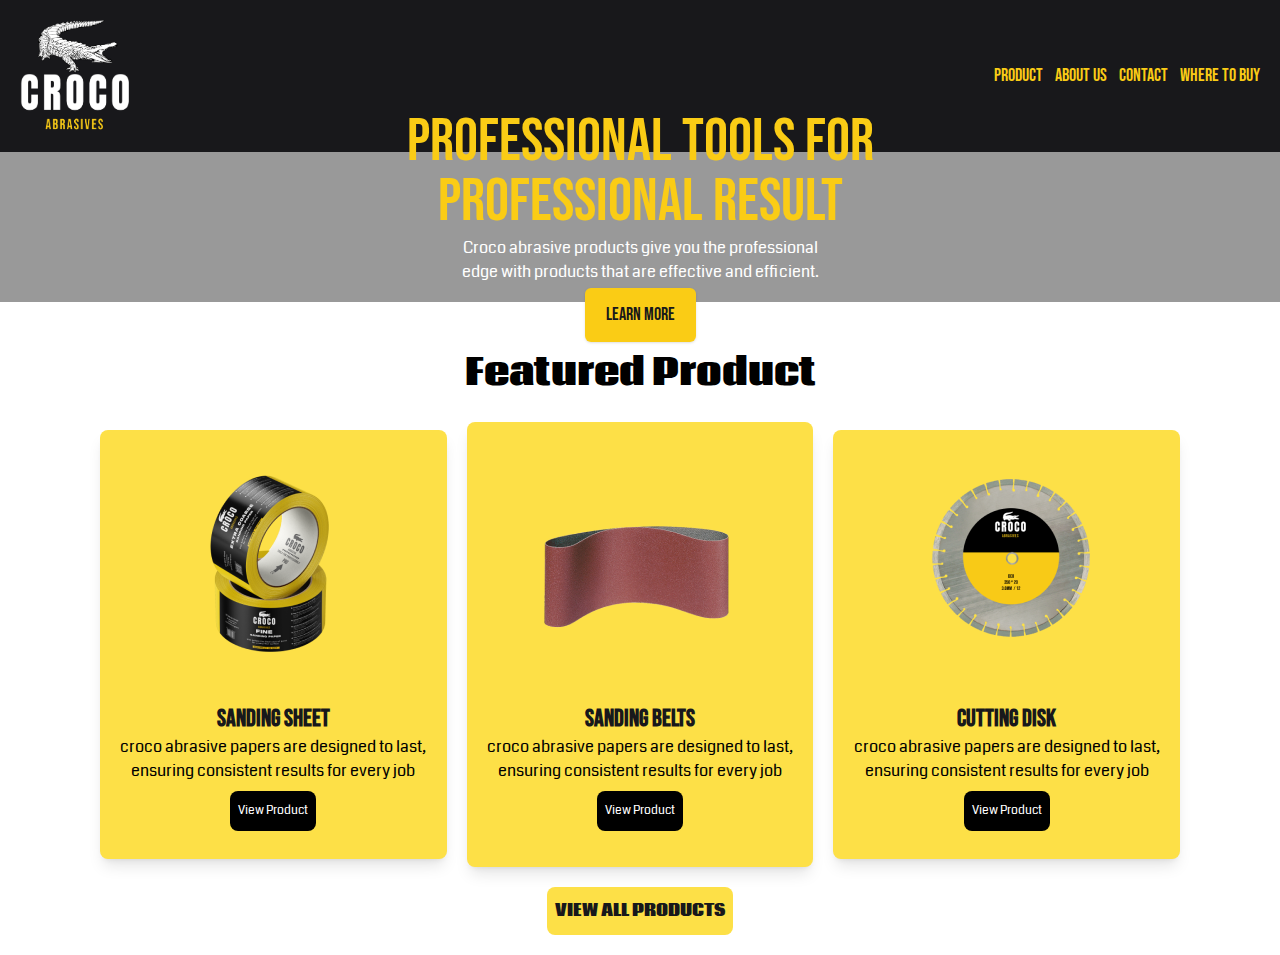
==== src/index.html @ 9a4eebf2 "new" ====
<!DOCTYPE html>
<html lang="en">

<head>
    <meta charset="UTF-8">
    <meta http-equiv="X-UA-Compatible" content="IE=edge">
    <meta name="viewport" content="width=device-width, initial-scale=1.0">
    <title>Croco Abrasive</title>
    <link rel="stylesheet" href="output.css">
    <link rel="stylesheet" href="style.css">
    <link rel="preconnect" href="https://fonts.gstatic.com" crossorigin>
    <link href="https://fonts.googleapis.com/css2?family=Bebas+Neue&family=Coda&family=JetBrains+Mono&family=Public+Sans:wght@900&display=swap" rel="stylesheet">
    <link href="https://fonts.googleapis.com/css2?family=Public+Sans:wght@900&display=swap" rel="stylesheet">
    
</head>

<body>
    <nav class="bg-zinc-900 flex justify-between items-center p-3 md:p-5">
        <div class="md:hidden">
            <a  href="#"><span class="fill-yellow-400 h-10 "><svg xmlns="http://www.w3.org/2000/svg"
                        xmlns:xlink="http://www.w3.org/1999/xlink" aria-hidden="true" role="img" width="40" height="40"
                        preserveAspectRatio="xMidYMid meet" viewBox="0 0 24 24">
                        <path fill=""
                            d="M20 20H4a2 2 0 0 1-2-2V5.913A2 2 0 0 1 4 4h16a2 2 0 0 1 2 2v12a2 2 0 0 1-2 2ZM4 7.868V18h16V7.868L12 13.2L4 7.868ZM4.8 6l7.2 4.8L19.2 6H4.8Z" />
                        </svg></span></a>
        </div>
        <div>
            <img class="h-24  md:h-28" src="images/Logo.png " alt="">
        </div>

        <ul class="list navbar md:space-x-3  md:flex z-10">
            <li><a class="text-gray-900 md:text-yellow-400 md:text-lg font-Bebas" href="#">Product</a></li>
            <li><a class="text-gray-900 md:text-yellow-400 md:text-lg font-Bebas" href="#">About Us</a></li>
            <li><a class="text-gray-900 md:text-yellow-400 md:text-lg font-Bebas" href="#">Contact</a></li>
            <li><a class="text-gray-900 md:text-yellow-400 md:text-lg font-Bebas" href="#">Where to buy</a></li>

            <a class="font-Jetbrain text-base font-semibold md:hidden " href="#">CrocoAbrasive@example.co</a>

        </ul>

        <div class=" space-y-0.5 z-10 md:hidden " id="toggle-btn">
            <div class="w-7 h-1 btn-1 transition-all duration-1000 bg-yellow-500"></div>
            <div class="w-5 h-1 bg-yellow-500 hidden"></div>
            <div class="w-7 h-1 btn-2 transition-all duration-1000 bg-yellow-500 "></div>
        </div>
    </nav>

    <header>
        <div class="fullscreen-bg relative ">

            <video autoplay loop muted playsinline class="fullscreen-bg__video  ">
                <source src="videos/banner.mp4" type="video/mp4">
            </video>
            <div class="absolute top-0 left-0 bg-black w-full h-full bg-opacity-40  "></div>
            <div class=" absolute top-0 left-0 w-full h-full flex flex-col justify-center items-center ">
                <div class=" text-center space-y-1">
                    <h1 class="text-4xl md:text-6xl text-yellow-400 font-Bebas  text-center ">Professional tools for <br> professional Result</h1>
                    <p class="text-xs max-w-xs md:text-base md:max-w-sm text-center mx-auto font-Coda text-white ">Croco abrasive products give you the professional edge with products that are effective and efficient.</p>
                    <div class="inline-flex rounded-md shadow">
                        <a href="#" class="inline-flex items-center justify-center px-2 py-1 border md:text-lg md:py-3 md:px-5  border-transparent text-xs font-medium rounded-md text-zinc-900 bg-yellow-400 hover:bg-yellow-200 font-Bebas"> Learn more </a>
                      </div>
                </div>
            </div>
        </div>
    </header>

    <div class="mt-8 p-5">
        <h1 class="text-center font-Coda font-bold text-2xl md:text-4xl ">Featured Product</h1>
        <div class="flex md:flex-row flex-col justify-center items-center mx-auto md:space-x-5 md:space-y-0 space-y-8 md:mx-20 mt-7  ">
            <div class="py-3 px-3 md:py-5 md:px-5 shadow-lg rounded-lg h-full bg-yellow-300 ">
                <a href="#">
                <img class="mx-auto " src="images/sanding sheet.png" alt="">
            </a>
            <div class="py-2 text-center ">
                <figcaption class="text-center font-Bebas text-zinc-900 font-bold text-2xl ">Sanding Sheet</figcaption>
                <p class="text-center max-w-xs font-Coda text-xs md:text-base">croco abrasive papers are designed to last, ensuring consistent results for every job</p>
                <a href="#" class="mt-2 bg-black text-center text-white inline-flex justify-center items-center py-3 px-2  text-xs font-Coda rounded-lg mx-auto  ">View Product</a>
            </div>
            </div>
            <div class="md:py-5 md:px-5 shadow-lg rounded-lg bg-yellow-300 ">
                <a href="#">
                <img class="mx-auto" src="images/sanding belts.png" alt="">
            </a>
            <div  class="py-4 text-center">            
                <figcaption class="text-center font-Bebas text-zinc-900 font-bold text-2xl   ">Sanding belts</figcaption>
                <p class="text-center max-w-xs font-Coda text-xs md:text-base">croco abrasive papers are designed to last, ensuring consistent results for every job</p>
                <a href="#" class="mt-2 bg-black text-center text-white inline-flex justify-center items-center py-3 px-2  text-xs font-Coda rounded-lg mx-auto  ">View Product</a>
            </div>
            </div>
            <div class=" md:py-5 md:px-5 shadow-lg rounded-lg h-full bg-yellow-300">
                <a href="#">
                <img class="mx-auto" src="images/disque prototype 1.png" alt="">
            </a>
            <div  class="py-2 text-center">
            <figcaption class="text-center font-Bebas text-zinc-900 font-bold text-2xl  ">Cutting disk</figcaption>
            <p class="text-center max-w-xs font-Coda text-xs md:text-base">croco abrasive papers are designed to last, ensuring consistent results for every job</p>
            <a href="#" class="mt-2 bg-black text-center text-white inline-flex justify-center items-center py-3 px-2  text-xs font-Coda rounded-lg mx-auto  ">View Product</a>
            
        </div>
            </div>
        </div>
        <div class="grid place-items-center">
            <a href="#" class="bg-yellow-300 text-center text-zinc-900 inline-flex justify-center items-center py-3 px-2  text-sm md:text-base mt-5 font-Coda rounded-lg mx-auto uppercase font-bold ">View all products</a>
        </div>
    </div>
   
<!--Script-->
<script src="index.js"></script>
</body>

</html>
---- src/output.css ----
/*
! tailwindcss v3.0.21 | MIT License | https://tailwindcss.com
*/

/*
1. Prevent padding and border from affecting element width. (https://github.com/mozdevs/cssremedy/issues/4)
2. Allow adding a border to an element by just adding a border-width. (https://github.com/tailwindcss/tailwindcss/pull/116)
*/

*,
::before,
::after {
  box-sizing: border-box;
  /* 1 */
  border-width: 0;
  /* 2 */
  border-style: solid;
  /* 2 */
  border-color: #e5e7eb;
  /* 2 */
}

::before,
::after {
  --tw-content: '';
}

/*
1. Use a consistent sensible line-height in all browsers.
2. Prevent adjustments of font size after orientation changes in iOS.
3. Use a more readable tab size.
4. Use the user's configured `sans` font-family by default.
*/

html {
  line-height: 1.5;
  /* 1 */
  -webkit-text-size-adjust: 100%;
  /* 2 */
  -moz-tab-size: 4;
  /* 3 */
  -o-tab-size: 4;
     tab-size: 4;
  /* 3 */
  font-family: ui-sans-serif, system-ui, -apple-system, BlinkMacSystemFont, "Segoe UI", Roboto, "Helvetica Neue", Arial, "Noto Sans", sans-serif, "Apple Color Emoji", "Segoe UI Emoji", "Segoe UI Symbol", "Noto Color Emoji";
  /* 4 */
}

/*
1. Remove the margin in all browsers.
2. Inherit line-height from `html` so users can set them as a class directly on the `html` element.
*/

body {
  margin: 0;
  /* 1 */
  line-height: inherit;
  /* 2 */
}

/*
1. Add the correct height in Firefox.
2. Correct the inheritance of border color in Firefox. (https://bugzilla.mozilla.org/show_bug.cgi?id=190655)
3. Ensure horizontal rules are visible by default.
*/

hr {
  height: 0;
  /* 1 */
  color: inherit;
  /* 2 */
  border-top-width: 1px;
  /* 3 */
}

/*
Add the correct text decoration in Chrome, Edge, and Safari.
*/

abbr:where([title]) {
  -webkit-text-decoration: underline dotted;
          text-decoration: underline dotted;
}

/*
Remove the default font size and weight for headings.
*/

h1,
h2,
h3,
h4,
h5,
h6 {
  font-size: inherit;
  font-weight: inherit;
}

/*
Reset links to optimize for opt-in styling instead of opt-out.
*/

a {
  color: inherit;
  text-decoration: inherit;
}

/*
Add the correct font weight in Edge and Safari.
*/

b,
strong {
  font-weight: bolder;
}

/*
1. Use the user's configured `mono` font family by default.
2. Correct the odd `em` font sizing in all browsers.
*/

code,
kbd,
samp,
pre {
  font-family: ui-monospace, SFMono-Regular, Menlo, Monaco, Consolas, "Liberation Mono", "Courier New", monospace;
  /* 1 */
  font-size: 1em;
  /* 2 */
}

/*
Add the correct font size in all browsers.
*/

small {
  font-size: 80%;
}

/*
Prevent `sub` and `sup` elements from affecting the line height in all browsers.
*/

sub,
sup {
  font-size: 75%;
  line-height: 0;
  position: relative;
  vertical-align: baseline;
}

sub {
  bottom: -0.25em;
}

sup {
  top: -0.5em;
}

/*
1. Remove text indentation from table contents in Chrome and Safari. (https://bugs.chromium.org/p/chromium/issues/detail?id=999088, https://bugs.webkit.org/show_bug.cgi?id=201297)
2. Correct table border color inheritance in all Chrome and Safari. (https://bugs.chromium.org/p/chromium/issues/detail?id=935729, https://bugs.webkit.org/show_bug.cgi?id=195016)
3. Remove gaps between table borders by default.
*/

table {
  text-indent: 0;
  /* 1 */
  border-color: inherit;
  /* 2 */
  border-collapse: collapse;
  /* 3 */
}

/*
1. Change the font styles in all browsers.
2. Remove the margin in Firefox and Safari.
3. Remove default padding in all browsers.
*/

button,
input,
optgroup,
select,
textarea {
  font-family: inherit;
  /* 1 */
  font-size: 100%;
  /* 1 */
  line-height: inherit;
  /* 1 */
  color: inherit;
  /* 1 */
  margin: 0;
  /* 2 */
  padding: 0;
  /* 3 */
}

/*
Remove the inheritance of text transform in Edge and Firefox.
*/

button,
select {
  text-transform: none;
}

/*
1. Correct the inability to style clickable types in iOS and Safari.
2. Remove default button styles.
*/

button,
[type='button'],
[type='reset'],
[type='submit'] {
  -webkit-appearance: button;
  /* 1 */
  background-color: transparent;
  /* 2 */
  background-image: none;
  /* 2 */
}

/*
Use the modern Firefox focus style for all focusable elements.
*/

:-moz-focusring {
  outline: auto;
}

/*
Remove the additional `:invalid` styles in Firefox. (https://github.com/mozilla/gecko-dev/blob/2f9eacd9d3d995c937b4251a5557d95d494c9be1/layout/style/res/forms.css#L728-L737)
*/

:-moz-ui-invalid {
  box-shadow: none;
}

/*
Add the correct vertical alignment in Chrome and Firefox.
*/

progress {
  vertical-align: baseline;
}

/*
Correct the cursor style of increment and decrement buttons in Safari.
*/

::-webkit-inner-spin-button,
::-webkit-outer-spin-button {
  height: auto;
}

/*
1. Correct the odd appearance in Chrome and Safari.
2. Correct the outline style in Safari.
*/

[type='search'] {
  -webkit-appearance: textfield;
  /* 1 */
  outline-offset: -2px;
  /* 2 */
}

/*
Remove the inner padding in Chrome and Safari on macOS.
*/

::-webkit-search-decoration {
  -webkit-appearance: none;
}

/*
1. Correct the inability to style clickable types in iOS and Safari.
2. Change font properties to `inherit` in Safari.
*/

::-webkit-file-upload-button {
  -webkit-appearance: button;
  /* 1 */
  font: inherit;
  /* 2 */
}

/*
Add the correct display in Chrome and Safari.
*/

summary {
  display: list-item;
}

/*
Removes the default spacing and border for appropriate elements.
*/

blockquote,
dl,
dd,
h1,
h2,
h3,
h4,
h5,
h6,
hr,
figure,
p,
pre {
  margin: 0;
}

fieldset {
  margin: 0;
  padding: 0;
}

legend {
  padding: 0;
}

ol,
ul,
menu {
  list-style: none;
  margin: 0;
  padding: 0;
}

/*
Prevent resizing textareas horizontally by default.
*/

textarea {
  resize: vertical;
}

/*
1. Reset the default placeholder opacity in Firefox. (https://github.com/tailwindlabs/tailwindcss/issues/3300)
2. Set the default placeholder color to the user's configured gray 400 color.
*/

input::-moz-placeholder, textarea::-moz-placeholder {
  opacity: 1;
  /* 1 */
  color: #9ca3af;
  /* 2 */
}

input:-ms-input-placeholder, textarea:-ms-input-placeholder {
  opacity: 1;
  /* 1 */
  color: #9ca3af;
  /* 2 */
}

input::placeholder,
textarea::placeholder {
  opacity: 1;
  /* 1 */
  color: #9ca3af;
  /* 2 */
}

/*
Set the default cursor for buttons.
*/

button,
[role="button"] {
  cursor: pointer;
}

/*
Make sure disabled buttons don't get the pointer cursor.
*/

:disabled {
  cursor: default;
}

/*
1. Make replaced elements `display: block` by default. (https://github.com/mozdevs/cssremedy/issues/14)
2. Add `vertical-align: middle` to align replaced elements more sensibly by default. (https://github.com/jensimmons/cssremedy/issues/14#issuecomment-634934210)
   This can trigger a poorly considered lint error in some tools but is included by design.
*/

img,
svg,
video,
canvas,
audio,
iframe,
embed,
object {
  display: block;
  /* 1 */
  vertical-align: middle;
  /* 2 */
}

/*
Constrain images and videos to the parent width and preserve their intrinsic aspect ratio. (https://github.com/mozdevs/cssremedy/issues/14)
*/

img,
video {
  max-width: 100%;
  height: auto;
}

/*
Ensure the default browser behavior of the `hidden` attribute.
*/

[hidden] {
  display: none;
}

*, ::before, ::after {
  --tw-translate-x: 0;
  --tw-translate-y: 0;
  --tw-rotate: 0;
  --tw-skew-x: 0;
  --tw-skew-y: 0;
  --tw-scale-x: 1;
  --tw-scale-y: 1;
  --tw-pan-x:  ;
  --tw-pan-y:  ;
  --tw-pinch-zoom:  ;
  --tw-scroll-snap-strictness: proximity;
  --tw-ordinal:  ;
  --tw-slashed-zero:  ;
  --tw-numeric-figure:  ;
  --tw-numeric-spacing:  ;
  --tw-numeric-fraction:  ;
  --tw-ring-inset:  ;
  --tw-ring-offset-width: 0px;
  --tw-ring-offset-color: #fff;
  --tw-ring-color: rgb(59 130 246 / 0.5);
  --tw-ring-offset-shadow: 0 0 #0000;
  --tw-ring-shadow: 0 0 #0000;
  --tw-shadow: 0 0 #0000;
  --tw-shadow-colored: 0 0 #0000;
  --tw-blur:  ;
  --tw-brightness:  ;
  --tw-contrast:  ;
  --tw-grayscale:  ;
  --tw-hue-rotate:  ;
  --tw-invert:  ;
  --tw-saturate:  ;
  --tw-sepia:  ;
  --tw-drop-shadow:  ;
  --tw-backdrop-blur:  ;
  --tw-backdrop-brightness:  ;
  --tw-backdrop-contrast:  ;
  --tw-backdrop-grayscale:  ;
  --tw-backdrop-hue-rotate:  ;
  --tw-backdrop-invert:  ;
  --tw-backdrop-opacity:  ;
  --tw-backdrop-saturate:  ;
  --tw-backdrop-sepia:  ;
}

.absolute {
  position: absolute;
}

.relative {
  position: relative;
}

.top-0 {
  top: 0px;
}

.left-0 {
  left: 0px;
}

.z-10 {
  z-index: 10;
}

.m-auto {
  margin: auto;
}

.mx-auto {
  margin-left: auto;
  margin-right: auto;
}

.my-auto {
  margin-top: auto;
  margin-bottom: auto;
}

.mx-20 {
  margin-left: 5rem;
  margin-right: 5rem;
}

.my-4 {
  margin-top: 1rem;
  margin-bottom: 1rem;
}

.mt-8 {
  margin-top: 2rem;
}

.mb-auto {
  margin-bottom: auto;
}

.mt-2 {
  margin-top: 0.5rem;
}

.mt-7 {
  margin-top: 1.75rem;
}

.mt-5 {
  margin-top: 1.25rem;
}

.block {
  display: block;
}

.flex {
  display: flex;
}

.inline-flex {
  display: inline-flex;
}

.grid {
  display: grid;
}

.hidden {
  display: none;
}

.h-10 {
  height: 2.5rem;
}

.h-24 {
  height: 6rem;
}

.h-1 {
  height: 0.25rem;
}

.h-full {
  height: 100%;
}

.h-fit {
  height: -webkit-fit-content;
  height: -moz-fit-content;
  height: fit-content;
}

.h-40 {
  height: 10rem;
}

.h-20 {
  height: 5rem;
}

.h-52 {
  height: 13rem;
}

.h-28 {
  height: 7rem;
}

.h-12 {
  height: 3rem;
}

.h-60 {
  height: 15rem;
}

.w-7 {
  width: 1.75rem;
}

.w-5 {
  width: 1.25rem;
}

.w-full {
  width: 100%;
}

.w-max {
  width: -webkit-max-content;
  width: -moz-max-content;
  width: max-content;
}

.w-fit {
  width: -webkit-fit-content;
  width: -moz-fit-content;
  width: fit-content;
}

.w-20 {
  width: 5rem;
}

.w-40 {
  width: 10rem;
}

.w-80 {
  width: 20rem;
}

.max-w-xs {
  max-width: 20rem;
}

.max-w-sm {
  max-width: 24rem;
}

.grid-cols-3 {
  grid-template-columns: repeat(3, minmax(0, 1fr));
}

.grid-cols-1 {
  grid-template-columns: repeat(1, minmax(0, 1fr));
}

.flex-col {
  flex-direction: column;
}

.place-content-center {
  place-content: center;
}

.place-items-center {
  place-items: center;
}

.items-center {
  align-items: center;
}

.justify-center {
  justify-content: center;
}

.justify-between {
  justify-content: space-between;
}

.space-y-0\.5 > :not([hidden]) ~ :not([hidden]) {
  --tw-space-y-reverse: 0;
  margin-top: calc(0.125rem * calc(1 - var(--tw-space-y-reverse)));
  margin-bottom: calc(0.125rem * var(--tw-space-y-reverse));
}

.space-y-0 > :not([hidden]) ~ :not([hidden]) {
  --tw-space-y-reverse: 0;
  margin-top: calc(0px * calc(1 - var(--tw-space-y-reverse)));
  margin-bottom: calc(0px * var(--tw-space-y-reverse));
}

.space-y-1 > :not([hidden]) ~ :not([hidden]) {
  --tw-space-y-reverse: 0;
  margin-top: calc(0.25rem * calc(1 - var(--tw-space-y-reverse)));
  margin-bottom: calc(0.25rem * var(--tw-space-y-reverse));
}

.space-x-2 > :not([hidden]) ~ :not([hidden]) {
  --tw-space-x-reverse: 0;
  margin-right: calc(0.5rem * var(--tw-space-x-reverse));
  margin-left: calc(0.5rem * calc(1 - var(--tw-space-x-reverse)));
}

.space-x-5 > :not([hidden]) ~ :not([hidden]) {
  --tw-space-x-reverse: 0;
  margin-right: calc(1.25rem * var(--tw-space-x-reverse));
  margin-left: calc(1.25rem * calc(1 - var(--tw-space-x-reverse)));
}

.space-y-3 > :not([hidden]) ~ :not([hidden]) {
  --tw-space-y-reverse: 0;
  margin-top: calc(0.75rem * calc(1 - var(--tw-space-y-reverse)));
  margin-bottom: calc(0.75rem * var(--tw-space-y-reverse));
}

.space-y-8 > :not([hidden]) ~ :not([hidden]) {
  --tw-space-y-reverse: 0;
  margin-top: calc(2rem * calc(1 - var(--tw-space-y-reverse)));
  margin-bottom: calc(2rem * var(--tw-space-y-reverse));
}

.place-self-center {
  place-self: center;
}

.rounded-md {
  border-radius: 0.375rem;
}

.rounded-lg {
  border-radius: 0.5rem;
}

.border {
  border-width: 1px;
}

.border-transparent {
  border-color: transparent;
}

.bg-zinc-900 {
  --tw-bg-opacity: 1;
  background-color: rgb(24 24 27 / var(--tw-bg-opacity));
}

.bg-yellow-500 {
  --tw-bg-opacity: 1;
  background-color: rgb(234 179 8 / var(--tw-bg-opacity));
}

.bg-black {
  --tw-bg-opacity: 1;
  background-color: rgb(0 0 0 / var(--tw-bg-opacity));
}

.bg-yellow-400 {
  --tw-bg-opacity: 1;
  background-color: rgb(250 204 21 / var(--tw-bg-opacity));
}

.bg-yellow-300 {
  --tw-bg-opacity: 1;
  background-color: rgb(253 224 71 / var(--tw-bg-opacity));
}

.bg-yellow-200 {
  --tw-bg-opacity: 1;
  background-color: rgb(254 240 138 / var(--tw-bg-opacity));
}

.bg-opacity-40 {
  --tw-bg-opacity: 0.4;
}

.fill-yellow-400 {
  fill: #facc15;
}

.p-3 {
  padding: 0.75rem;
}

.p-6 {
  padding: 1.5rem;
}

.p-5 {
  padding: 1.25rem;
}

.p-10 {
  padding: 2.5rem;
}

.px-2 {
  padding-left: 0.5rem;
  padding-right: 0.5rem;
}

.py-1 {
  padding-top: 0.25rem;
  padding-bottom: 0.25rem;
}

.px-6 {
  padding-left: 1.5rem;
  padding-right: 1.5rem;
}

.px-40 {
  padding-left: 10rem;
  padding-right: 10rem;
}

.px-20 {
  padding-left: 5rem;
  padding-right: 5rem;
}

.py-20 {
  padding-top: 5rem;
  padding-bottom: 5rem;
}

.px-10 {
  padding-left: 2.5rem;
  padding-right: 2.5rem;
}

.py-5 {
  padding-top: 1.25rem;
  padding-bottom: 1.25rem;
}

.px-5 {
  padding-left: 1.25rem;
  padding-right: 1.25rem;
}

.py-3 {
  padding-top: 0.75rem;
  padding-bottom: 0.75rem;
}

.px-3 {
  padding-left: 0.75rem;
  padding-right: 0.75rem;
}

.py-2 {
  padding-top: 0.5rem;
  padding-bottom: 0.5rem;
}

.py-4 {
  padding-top: 1rem;
  padding-bottom: 1rem;
}

.text-center {
  text-align: center;
}

.font-Bebas {
  font-family: bebas neue;
}

.font-Jetbrain {
  font-family: JetBrains Mono;
}

.font-Coda {
  font-family: Coda;
}

.font-Public {
  font-family: Public Sans;
}

.text-base {
  font-size: 1rem;
  line-height: 1.5rem;
}

.text-4xl {
  font-size: 2.25rem;
  line-height: 2.5rem;
}

.text-xs {
  font-size: 0.75rem;
  line-height: 1rem;
}

.text-lg {
  font-size: 1.125rem;
  line-height: 1.75rem;
}

.text-2xl {
  font-size: 1.5rem;
  line-height: 2rem;
}

.text-sm {
  font-size: 0.875rem;
  line-height: 1.25rem;
}

.font-semibold {
  font-weight: 600;
}

.font-medium {
  font-weight: 500;
}

.font-bold {
  font-weight: 700;
}

.uppercase {
  text-transform: uppercase;
}

.text-gray-900 {
  --tw-text-opacity: 1;
  color: rgb(17 24 39 / var(--tw-text-opacity));
}

.text-yellow-400 {
  --tw-text-opacity: 1;
  color: rgb(250 204 21 / var(--tw-text-opacity));
}

.text-white {
  --tw-text-opacity: 1;
  color: rgb(255 255 255 / var(--tw-text-opacity));
}

.text-zinc-900 {
  --tw-text-opacity: 1;
  color: rgb(24 24 27 / var(--tw-text-opacity));
}

.text-yellow-300 {
  --tw-text-opacity: 1;
  color: rgb(253 224 71 / var(--tw-text-opacity));
}

.shadow {
  --tw-shadow: 0 1px 3px 0 rgb(0 0 0 / 0.1), 0 1px 2px -1px rgb(0 0 0 / 0.1);
  --tw-shadow-colored: 0 1px 3px 0 var(--tw-shadow-color), 0 1px 2px -1px var(--tw-shadow-color);
  box-shadow: var(--tw-ring-offset-shadow, 0 0 #0000), var(--tw-ring-shadow, 0 0 #0000), var(--tw-shadow);
}

.shadow-lg {
  --tw-shadow: 0 10px 15px -3px rgb(0 0 0 / 0.1), 0 4px 6px -4px rgb(0 0 0 / 0.1);
  --tw-shadow-colored: 0 10px 15px -3px var(--tw-shadow-color), 0 4px 6px -4px var(--tw-shadow-color);
  box-shadow: var(--tw-ring-offset-shadow, 0 0 #0000), var(--tw-ring-shadow, 0 0 #0000), var(--tw-shadow);
}

.transition-all {
  transition-property: all;
  transition-timing-function: cubic-bezier(0.4, 0, 0.2, 1);
  transition-duration: 150ms;
}

.duration-1000 {
  transition-duration: 1000ms;
}

.hover\:bg-yellow-200:hover {
  --tw-bg-opacity: 1;
  background-color: rgb(254 240 138 / var(--tw-bg-opacity));
}

@media (min-width: 768px) {
  .md\:mx-20 {
    margin-left: 5rem;
    margin-right: 5rem;
  }

  .md\:flex {
    display: flex;
  }

  .md\:hidden {
    display: none;
  }

  .md\:h-28 {
    height: 7rem;
  }

  .md\:max-w-none {
    max-width: none;
  }

  .md\:max-w-sm {
    max-width: 24rem;
  }

  .md\:flex-row {
    flex-direction: row;
  }

  .md\:items-end {
    align-items: flex-end;
  }

  .md\:items-center {
    align-items: center;
  }

  .md\:space-x-3 > :not([hidden]) ~ :not([hidden]) {
    --tw-space-x-reverse: 0;
    margin-right: calc(0.75rem * var(--tw-space-x-reverse));
    margin-left: calc(0.75rem * calc(1 - var(--tw-space-x-reverse)));
  }

  .md\:space-x-5 > :not([hidden]) ~ :not([hidden]) {
    --tw-space-x-reverse: 0;
    margin-right: calc(1.25rem * var(--tw-space-x-reverse));
    margin-left: calc(1.25rem * calc(1 - var(--tw-space-x-reverse)));
  }

  .md\:space-y-0 > :not([hidden]) ~ :not([hidden]) {
    --tw-space-y-reverse: 0;
    margin-top: calc(0px * calc(1 - var(--tw-space-y-reverse)));
    margin-bottom: calc(0px * var(--tw-space-y-reverse));
  }

  .md\:p-5 {
    padding: 1.25rem;
  }

  .md\:py-3 {
    padding-top: 0.75rem;
    padding-bottom: 0.75rem;
  }

  .md\:px-5 {
    padding-left: 1.25rem;
    padding-right: 1.25rem;
  }

  .md\:py-5 {
    padding-top: 1.25rem;
    padding-bottom: 1.25rem;
  }

  .md\:text-lg {
    font-size: 1.125rem;
    line-height: 1.75rem;
  }

  .md\:text-6xl {
    font-size: 3.75rem;
    line-height: 1;
  }

  .md\:text-base {
    font-size: 1rem;
    line-height: 1.5rem;
  }

  .md\:text-4xl {
    font-size: 2.25rem;
    line-height: 2.5rem;
  }

  .md\:text-yellow-400 {
    --tw-text-opacity: 1;
    color: rgb(250 204 21 / var(--tw-text-opacity));
  }
}
---- src/style.css ----
@media(max-width:767px){
    .navbar{
        position: absolute;
        width: 100%;
        height: 100%;
        background: rgb(234, 179, 8 );
        top: 0;
        left: 0;
        display: flex;
        flex-direction: column;
        justify-content: center;
        align-items: baseline;
        padding: 20px;
        transform: translateY(-100%);
        visibility: hidden;
        transition: 1s cubic-bezier(0.88, 0, 0.04, 1.01);
        opacity: 0;
    }

    .show{
        visibility: visible;
        transform: translateY(0%);
        opacity: 1;
    }

    .navbar li{
        font-size: 48px ;
    }

    .navbar :nth-child(4){
        color: blue ;
  
    }
}

.show-btn{
    background: black;
    transition: 1s cubic-bezier(0.59, 0.01, 0.1, 1.29);
}

.show-rotate1{
    transform: rotate(45deg);
    

}

.show-rotate2{
    transform: rotate(-45deg);
    position: relative;
    bottom: 6px;
}
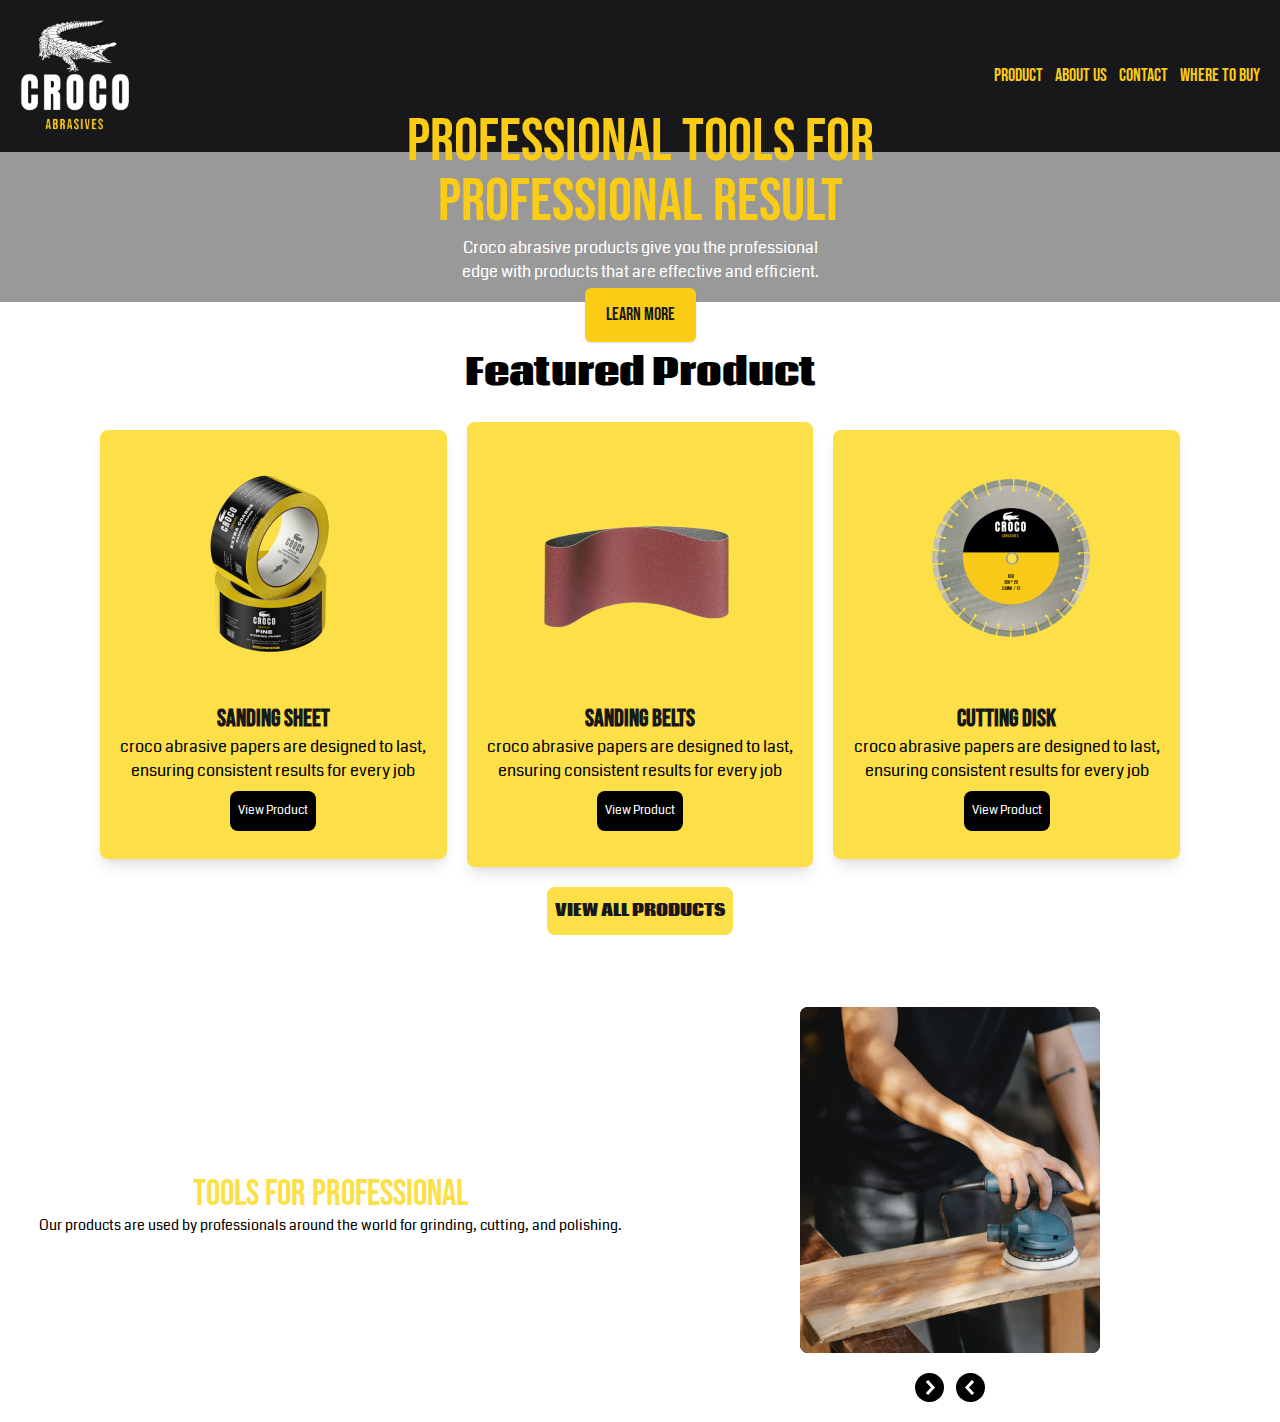
==== commit 6be5cc88: "slider" ====
--- a/src/index.html
+++ b/src/index.html
@@ -9,20 +9,22 @@
     <link rel="stylesheet" href="output.css">
     <link rel="stylesheet" href="style.css">
     <link rel="preconnect" href="https://fonts.gstatic.com" crossorigin>
-    <link href="https://fonts.googleapis.com/css2?family=Bebas+Neue&family=Coda&family=JetBrains+Mono&family=Public+Sans:wght@900&display=swap" rel="stylesheet">
+    <link
+        href="https://fonts.googleapis.com/css2?family=Bebas+Neue&family=Coda&family=JetBrains+Mono&family=Public+Sans:wght@900&display=swap"
+        rel="stylesheet">
     <link href="https://fonts.googleapis.com/css2?family=Public+Sans:wght@900&display=swap" rel="stylesheet">
-    
+
 </head>
 
 <body>
     <nav class="bg-zinc-900 flex justify-between items-center p-3 md:p-5">
         <div class="md:hidden">
-            <a  href="#"><span class="fill-yellow-400 h-10 "><svg xmlns="http://www.w3.org/2000/svg"
+            <a href="#"><span class="fill-yellow-400 h-10 "><svg xmlns="http://www.w3.org/2000/svg"
                         xmlns:xlink="http://www.w3.org/1999/xlink" aria-hidden="true" role="img" width="40" height="40"
                         preserveAspectRatio="xMidYMid meet" viewBox="0 0 24 24">
                         <path fill=""
                             d="M20 20H4a2 2 0 0 1-2-2V5.913A2 2 0 0 1 4 4h16a2 2 0 0 1 2 2v12a2 2 0 0 1-2 2ZM4 7.868V18h16V7.868L12 13.2L4 7.868ZM4.8 6l7.2 4.8L19.2 6H4.8Z" />
-                        </svg></span></a>
+                    </svg></span></a>
         </div>
         <div>
             <img class="h-24  md:h-28" src="images/Logo.png " alt="">
@@ -54,58 +56,102 @@
             <div class="absolute top-0 left-0 bg-black w-full h-full bg-opacity-40  "></div>
             <div class=" absolute top-0 left-0 w-full h-full flex flex-col justify-center items-center ">
                 <div class=" text-center space-y-1">
-                    <h1 class="text-4xl md:text-6xl text-yellow-400 font-Bebas  text-center ">Professional tools for <br> professional Result</h1>
-                    <p class="text-xs max-w-xs md:text-base md:max-w-sm text-center mx-auto font-Coda text-white ">Croco abrasive products give you the professional edge with products that are effective and efficient.</p>
+                    <h1 class="text-4xl md:text-6xl text-yellow-400 font-Bebas  text-center ">Professional tools for
+                        <br> professional Result</h1>
+                    <p class="text-xs max-w-xs md:text-base md:max-w-sm text-center mx-auto font-Coda text-white ">Croco
+                        abrasive products give you the professional edge with products that are effective and efficient.
+                    </p>
                     <div class="inline-flex rounded-md shadow">
-                        <a href="#" class="inline-flex items-center justify-center px-2 py-1 border md:text-lg md:py-3 md:px-5  border-transparent text-xs font-medium rounded-md text-zinc-900 bg-yellow-400 hover:bg-yellow-200 font-Bebas"> Learn more </a>
-                      </div>
+                        <a href="#"
+                            class="inline-flex items-center justify-center px-2 py-1 border md:text-lg md:py-3 md:px-5  border-transparent text-xs font-medium rounded-md text-zinc-900 bg-yellow-400 hover:bg-yellow-200 font-Bebas">
+                            Learn more </a>
+                    </div>
                 </div>
             </div>
         </div>
     </header>
 
-    <div class="mt-8 p-5">
-        <h1 class="text-center font-Coda font-bold text-2xl md:text-4xl ">Featured Product</h1>
-        <div class="flex md:flex-row flex-col justify-center items-center mx-auto md:space-x-5 md:space-y-0 space-y-8 md:mx-20 mt-7  ">
-            <div class="py-3 px-3 md:py-5 md:px-5 shadow-lg rounded-lg h-full bg-yellow-300 ">
-                <a href="#">
-                <img class="mx-auto " src="images/sanding sheet.png" alt="">
-            </a>
-            <div class="py-2 text-center ">
-                <figcaption class="text-center font-Bebas text-zinc-900 font-bold text-2xl ">Sanding Sheet</figcaption>
-                <p class="text-center max-w-xs font-Coda text-xs md:text-base">croco abrasive papers are designed to last, ensuring consistent results for every job</p>
-                <a href="#" class="mt-2 bg-black text-center text-white inline-flex justify-center items-center py-3 px-2  text-xs font-Coda rounded-lg mx-auto  ">View Product</a>
+
+    <main>
+        <div class="mt-8 p-5">
+            <h1 class="text-center font-Coda font-bold text-2xl md:text-4xl ">Featured Product</h1>
+            <div
+                class="flex md:flex-row flex-col justify-center items-center mx-auto md:space-x-5 md:space-y-0 space-y-8 md:mx-20 mt-7  ">
+                <div class="py-3 px-3 md:py-5 md:px-5 shadow-lg rounded-lg h-full bg-yellow-300 ">
+                    <a href="#">
+                        <img class="mx-auto " src="images/sanding sheet.png" alt="">
+                    </a>
+                    <div class="py-2 text-center ">
+                        <figcaption class="text-center font-Bebas text-zinc-900 font-bold text-2xl ">Sanding Sheet
+                        </figcaption>
+                        <p class="text-center max-w-xs font-Coda text-xs md:text-base">croco abrasive papers are
+                            designed to last, ensuring consistent results for every job</p>
+                        <a href="#"
+                            class="mt-2 bg-black text-center text-white inline-flex justify-center items-center py-3 px-2  text-xs font-Coda rounded-lg mx-auto  ">View
+                            Product</a>
+                    </div>
+                </div>
+                <div class="md:py-5 md:px-5 shadow-lg rounded-lg bg-yellow-300 ">
+                    <a href="#">
+                        <img class="mx-auto" src="images/sanding belts.png" alt="">
+                    </a>
+                    <div class="py-4 text-center">
+                        <figcaption class="text-center font-Bebas text-zinc-900 font-bold text-2xl   ">Sanding belts
+                        </figcaption>
+                        <p class="text-center max-w-xs font-Coda text-xs md:text-base">croco abrasive papers are
+                            designed to last, ensuring consistent results for every job</p>
+                        <a href="#"
+                            class="mt-2 bg-black text-center text-white inline-flex justify-center items-center py-3 px-2  text-xs font-Coda rounded-lg mx-auto  ">View
+                            Product</a>
+                    </div>
+                </div>
+                <div class=" md:py-5 md:px-5 shadow-lg rounded-lg h-full bg-yellow-300">
+                    <a href="#">
+                        <img class="mx-auto" src="images/disque prototype 1.png" alt="">
+                    </a>
+                    <div class="py-2 text-center">
+                        <figcaption class="text-center font-Bebas text-zinc-900 font-bold text-2xl  ">Cutting disk
+                        </figcaption>
+                        <p class="text-center max-w-xs font-Coda text-xs md:text-base">croco abrasive papers are
+                            designed to last, ensuring consistent results for every job</p>
+                        <a href="#"
+                            class="mt-2 bg-black text-center text-white inline-flex justify-center items-center py-3 px-2  text-xs font-Coda rounded-lg mx-auto  ">View
+                            Product</a>
+
+                    </div>
+                </div>
             </div>
-            </div>
-            <div class="md:py-5 md:px-5 shadow-lg rounded-lg bg-yellow-300 ">
-                <a href="#">
-                <img class="mx-auto" src="images/sanding belts.png" alt="">
-            </a>
-            <div  class="py-4 text-center">            
-                <figcaption class="text-center font-Bebas text-zinc-900 font-bold text-2xl   ">Sanding belts</figcaption>
-                <p class="text-center max-w-xs font-Coda text-xs md:text-base">croco abrasive papers are designed to last, ensuring consistent results for every job</p>
-                <a href="#" class="mt-2 bg-black text-center text-white inline-flex justify-center items-center py-3 px-2  text-xs font-Coda rounded-lg mx-auto  ">View Product</a>
-            </div>
-            </div>
-            <div class=" md:py-5 md:px-5 shadow-lg rounded-lg h-full bg-yellow-300">
-                <a href="#">
-                <img class="mx-auto" src="images/disque prototype 1.png" alt="">
-            </a>
-            <div  class="py-2 text-center">
-            <figcaption class="text-center font-Bebas text-zinc-900 font-bold text-2xl  ">Cutting disk</figcaption>
-            <p class="text-center max-w-xs font-Coda text-xs md:text-base">croco abrasive papers are designed to last, ensuring consistent results for every job</p>
-            <a href="#" class="mt-2 bg-black text-center text-white inline-flex justify-center items-center py-3 px-2  text-xs font-Coda rounded-lg mx-auto  ">View Product</a>
-            
-        </div>
+            <div class="grid place-items-center">
+                <a href="#"
+                    class="bg-yellow-300 text-center text-zinc-900 inline-flex justify-center items-center py-3 px-2  text-sm md:text-base mt-5 font-Coda rounded-lg mx-auto uppercase font-bold ">View
+                    all products</a>
             </div>
         </div>
-        <div class="grid place-items-center">
-            <a href="#" class="bg-yellow-300 text-center text-zinc-900 inline-flex justify-center items-center py-3 px-2  text-sm md:text-base mt-5 font-Coda rounded-lg mx-auto uppercase font-bold ">View all products</a>
-        </div>
-    </div>
-   
-<!--Script-->
-<script src="index.js"></script>
+
+        <section>
+            <div class="grid grid-cols-1 p-5 mt-8 md:grid-cols-2 place-items-center">
+                <div class="">
+                    <h1 class="font-Bebas text-4xl text-center text-yellow-300">Tools for Professional</h1>
+                    <p class="text-sm font-Coda text-center">Our products are used by professionals around the world for
+                        grinding, cutting, and polishing.</p>
+                </div>
+                <div>
+                    <div class="relative w-[300px] rounded-lg h-[346px]  overflow-hidden " id="slider">
+                        <ul class="sliderwrap h-full w-[1000%]  p-0 m-0 left-0 relative ">
+                            <li><img class=" w-auto h-[346px] mx-auto" src="images/man on wood.png" alt=""></li>
+                            <li><img class=" w-auto h-[346px]   mx-auto" src="images/man on iron.png" alt=""></li>
+                        </ul>
+                    </div>
+                    <div class="flex space-x-3 justify-center pt-5 items-center">
+                        <div><img src="images/next-btn.svg" alt="" id="next-btn"></div>
+                        <div><img src="images/prev-btn.svg" alt="" id="prev-btn"></div>
+                    </div>
+                </div>
+            </div>
+        </section>
+    </main>
+    <!--Script-->
+    <script src="index.js"></script>
 </body>
 
 </html>--- a/src/output.css
+++ b/src/output.css
@@ -488,8 +488,8 @@
   z-index: 10;
 }
 
-.m-auto {
-  margin: auto;
+.m-0 {
+  margin: 0px;
 }
 
 .mx-auto {
@@ -497,43 +497,24 @@
   margin-right: auto;
 }
 
-.my-auto {
-  margin-top: auto;
-  margin-bottom: auto;
-}
-
-.mx-20 {
-  margin-left: 5rem;
-  margin-right: 5rem;
-}
-
-.my-4 {
-  margin-top: 1rem;
-  margin-bottom: 1rem;
-}
-
 .mt-8 {
   margin-top: 2rem;
 }
 
-.mb-auto {
-  margin-bottom: auto;
+.mt-7 {
+  margin-top: 1.75rem;
 }
 
 .mt-2 {
   margin-top: 0.5rem;
 }
 
-.mt-7 {
-  margin-top: 1.75rem;
-}
-
 .mt-5 {
   margin-top: 1.25rem;
 }
 
-.block {
-  display: block;
+.inline-block {
+  display: inline-block;
 }
 
 .flex {
@@ -568,34 +549,16 @@
   height: 100%;
 }
 
-.h-fit {
-  height: -webkit-fit-content;
-  height: -moz-fit-content;
-  height: fit-content;
-}
-
-.h-40 {
-  height: 10rem;
-}
-
-.h-20 {
-  height: 5rem;
-}
-
-.h-52 {
-  height: 13rem;
-}
-
-.h-28 {
-  height: 7rem;
-}
-
-.h-12 {
-  height: 3rem;
-}
-
-.h-60 {
-  height: 15rem;
+.h-\[342px\] {
+  height: 342px;
+}
+
+.h-\[346px\] {
+  height: 346px;
+}
+
+.h-\[250px\] {
+  height: 250px;
 }
 
 .w-7 {
@@ -608,6 +571,46 @@
 
 .w-full {
   width: 100%;
+}
+
+.w-\[302px\] {
+  width: 302px;
+}
+
+.w-\[500px\] {
+  width: 500px;
+}
+
+.w-\[1000\%\] {
+  width: 1000%;
+}
+
+.w-\[320px\] {
+  width: 320px;
+}
+
+.w-auto {
+  width: auto;
+}
+
+.w-\[300px\] {
+  width: 300px;
+}
+
+.w-1\/2 {
+  width: 50%;
+}
+
+.w-1\/5 {
+  width: 20%;
+}
+
+.w-28 {
+  width: 7rem;
+}
+
+.w-\[400px\] {
+  width: 400px;
 }
 
 .w-max {
@@ -616,22 +619,8 @@
   width: max-content;
 }
 
-.w-fit {
-  width: -webkit-fit-content;
-  width: -moz-fit-content;
-  width: fit-content;
-}
-
-.w-20 {
-  width: 5rem;
-}
-
-.w-40 {
-  width: 10rem;
-}
-
-.w-80 {
-  width: 20rem;
+.min-w-full {
+  min-width: 100%;
 }
 
 .max-w-xs {
@@ -642,8 +631,47 @@
   max-width: 24rem;
 }
 
-.grid-cols-3 {
-  grid-template-columns: repeat(3, minmax(0, 1fr));
+.max-w-lg {
+  max-width: 32rem;
+}
+
+.max-w-min {
+  max-width: -webkit-min-content;
+  max-width: -moz-min-content;
+  max-width: min-content;
+}
+
+.max-w-max {
+  max-width: -webkit-max-content;
+  max-width: -moz-max-content;
+  max-width: max-content;
+}
+
+.max-w-fit {
+  max-width: -webkit-fit-content;
+  max-width: -moz-fit-content;
+  max-width: fit-content;
+}
+
+.resize {
+  resize: both;
+}
+
+.snap-x {
+  -ms-scroll-snap-type: x var(--tw-scroll-snap-strictness);
+      scroll-snap-type: x var(--tw-scroll-snap-strictness);
+}
+
+.snap-mandatory {
+  --tw-scroll-snap-strictness: mandatory;
+}
+
+.snap-start {
+  scroll-snap-align: start;
+}
+
+.snap-center {
+  scroll-snap-align: center;
 }
 
 .grid-cols-1 {
@@ -692,32 +720,28 @@
   margin-bottom: calc(0.25rem * var(--tw-space-y-reverse));
 }
 
-.space-x-2 > :not([hidden]) ~ :not([hidden]) {
-  --tw-space-x-reverse: 0;
-  margin-right: calc(0.5rem * var(--tw-space-x-reverse));
-  margin-left: calc(0.5rem * calc(1 - var(--tw-space-x-reverse)));
-}
-
-.space-x-5 > :not([hidden]) ~ :not([hidden]) {
-  --tw-space-x-reverse: 0;
-  margin-right: calc(1.25rem * var(--tw-space-x-reverse));
-  margin-left: calc(1.25rem * calc(1 - var(--tw-space-x-reverse)));
-}
-
-.space-y-3 > :not([hidden]) ~ :not([hidden]) {
-  --tw-space-y-reverse: 0;
-  margin-top: calc(0.75rem * calc(1 - var(--tw-space-y-reverse)));
-  margin-bottom: calc(0.75rem * var(--tw-space-y-reverse));
-}
-
 .space-y-8 > :not([hidden]) ~ :not([hidden]) {
   --tw-space-y-reverse: 0;
   margin-top: calc(2rem * calc(1 - var(--tw-space-y-reverse)));
   margin-bottom: calc(2rem * var(--tw-space-y-reverse));
 }
 
-.place-self-center {
-  place-self: center;
+.space-x-3 > :not([hidden]) ~ :not([hidden]) {
+  --tw-space-x-reverse: 0;
+  margin-right: calc(0.75rem * var(--tw-space-x-reverse));
+  margin-left: calc(0.75rem * calc(1 - var(--tw-space-x-reverse)));
+}
+
+.overflow-auto {
+  overflow: auto;
+}
+
+.overflow-hidden {
+  overflow: hidden;
+}
+
+.overflow-x-auto {
+  overflow-x: auto;
 }
 
 .rounded-md {
@@ -761,9 +785,9 @@
   background-color: rgb(253 224 71 / var(--tw-bg-opacity));
 }
 
-.bg-yellow-200 {
+.bg-red-200 {
   --tw-bg-opacity: 1;
-  background-color: rgb(254 240 138 / var(--tw-bg-opacity));
+  background-color: rgb(254 202 202 / var(--tw-bg-opacity));
 }
 
 .bg-opacity-40 {
@@ -778,16 +802,12 @@
   padding: 0.75rem;
 }
 
-.p-6 {
-  padding: 1.5rem;
-}
-
 .p-5 {
   padding: 1.25rem;
 }
 
-.p-10 {
-  padding: 2.5rem;
+.p-0 {
+  padding: 0px;
 }
 
 .px-2 {
@@ -800,34 +820,29 @@
   padding-bottom: 0.25rem;
 }
 
-.px-6 {
-  padding-left: 1.5rem;
-  padding-right: 1.5rem;
-}
-
-.px-40 {
-  padding-left: 10rem;
-  padding-right: 10rem;
-}
-
-.px-20 {
-  padding-left: 5rem;
-  padding-right: 5rem;
-}
-
-.py-20 {
-  padding-top: 5rem;
-  padding-bottom: 5rem;
-}
-
-.px-10 {
-  padding-left: 2.5rem;
-  padding-right: 2.5rem;
-}
-
-.py-5 {
-  padding-top: 1.25rem;
-  padding-bottom: 1.25rem;
+.py-3 {
+  padding-top: 0.75rem;
+  padding-bottom: 0.75rem;
+}
+
+.px-3 {
+  padding-left: 0.75rem;
+  padding-right: 0.75rem;
+}
+
+.py-2 {
+  padding-top: 0.5rem;
+  padding-bottom: 0.5rem;
+}
+
+.py-4 {
+  padding-top: 1rem;
+  padding-bottom: 1rem;
+}
+
+.px-4 {
+  padding-left: 1rem;
+  padding-right: 1rem;
 }
 
 .px-5 {
@@ -835,24 +850,8 @@
   padding-right: 1.25rem;
 }
 
-.py-3 {
-  padding-top: 0.75rem;
-  padding-bottom: 0.75rem;
-}
-
-.px-3 {
-  padding-left: 0.75rem;
-  padding-right: 0.75rem;
-}
-
-.py-2 {
-  padding-top: 0.5rem;
-  padding-bottom: 0.5rem;
-}
-
-.py-4 {
-  padding-top: 1rem;
-  padding-bottom: 1rem;
+.pt-5 {
+  padding-top: 1.25rem;
 }
 
 .text-center {
@@ -869,10 +868,6 @@
 
 .font-Coda {
   font-family: Coda;
-}
-
-.font-Public {
-  font-family: Public Sans;
 }
 
 .text-base {
@@ -888,11 +883,6 @@
 .text-xs {
   font-size: 0.75rem;
   line-height: 1rem;
-}
-
-.text-lg {
-  font-size: 1.125rem;
-  line-height: 1.75rem;
 }
 
 .text-2xl {
@@ -991,24 +981,16 @@
     height: 7rem;
   }
 
-  .md\:max-w-none {
-    max-width: none;
-  }
-
   .md\:max-w-sm {
     max-width: 24rem;
   }
 
+  .md\:grid-cols-2 {
+    grid-template-columns: repeat(2, minmax(0, 1fr));
+  }
+
   .md\:flex-row {
     flex-direction: row;
-  }
-
-  .md\:items-end {
-    align-items: flex-end;
-  }
-
-  .md\:items-center {
-    align-items: center;
   }
 
   .md\:space-x-3 > :not([hidden]) ~ :not([hidden]) {
--- a/src/style.css
+++ b/src/style.css
@@ -52,3 +52,15 @@
 }
 
 
+.sliderwrap li{
+    position:relative;
+    height: 100%;
+    float: left;
+    background: black;
+    
+}
+
+
+.sliderwrap{
+    transition: 1s ease;
+}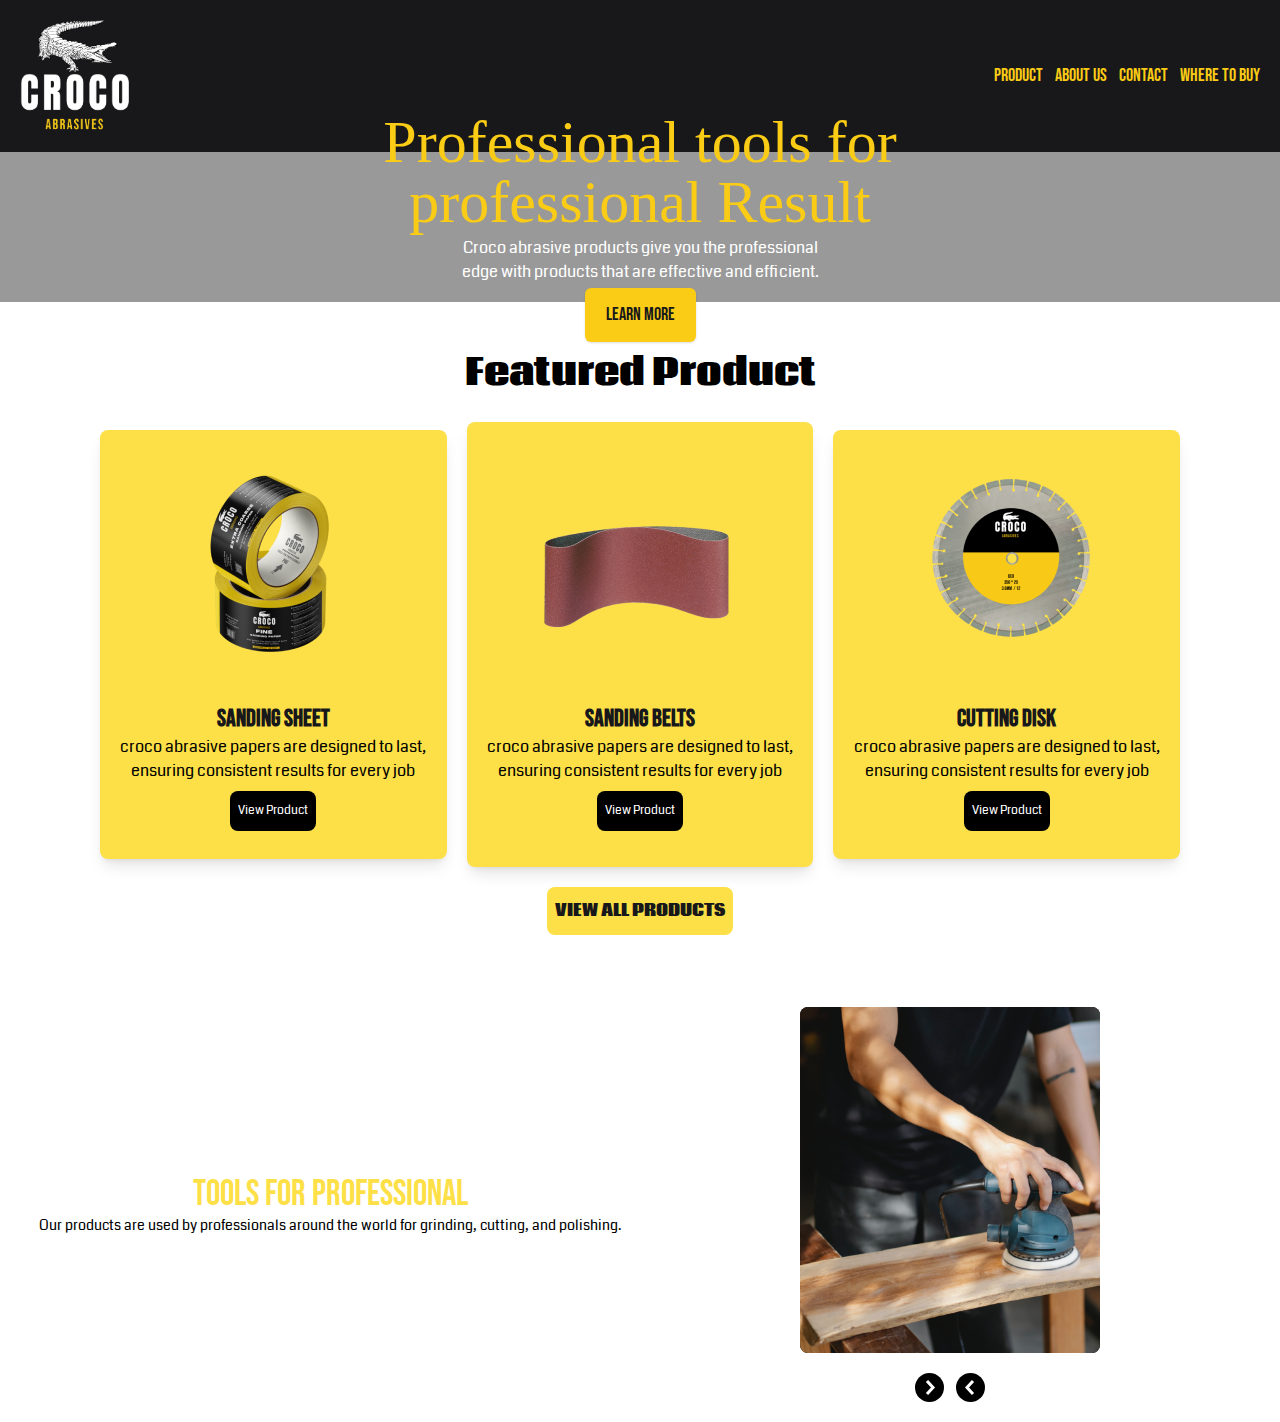
==== commit 7bdc3143: "change font home page" ====
--- a/src/index.html
+++ b/src/index.html
@@ -34,7 +34,7 @@
             <li><a class="text-gray-900 md:text-yellow-400 md:text-lg font-Bebas" href="#">Product</a></li>
             <li><a class="text-gray-900 md:text-yellow-400 md:text-lg font-Bebas" href="#">About Us</a></li>
             <li><a class="text-gray-900 md:text-yellow-400 md:text-lg font-Bebas" href="#">Contact</a></li>
-            <li><a class="text-gray-900 md:text-yellow-400 md:text-lg font-Bebas" href="#">Where to buy</a></li>
+            <li><a class="text-gray-900 md:text-yellow-400 md:text-lg font-Bebas" href="contact/contact.html">Where to buy</a></li>
 
             <a class="font-Jetbrain text-base font-semibold md:hidden " href="#">CrocoAbrasive@example.co</a>
 
@@ -56,7 +56,7 @@
             <div class="absolute top-0 left-0 bg-black w-full h-full bg-opacity-40  "></div>
             <div class=" absolute top-0 left-0 w-full h-full flex flex-col justify-center items-center ">
                 <div class=" text-center space-y-1">
-                    <h1 class="text-4xl md:text-6xl text-yellow-400 font-Bebas  text-center ">Professional tools for
+                    <h1 class="text-4xl md:text-6xl text-yellow-400 font-Monument  text-center ">Professional tools for
                         <br> professional Result</h1>
                     <p class="text-xs max-w-xs md:text-base md:max-w-sm text-center mx-auto font-Coda text-white ">Croco
                         abrasive products give you the professional edge with products that are effective and efficient.
@@ -136,10 +136,11 @@
                         grinding, cutting, and polishing.</p>
                 </div>
                 <div>
-                    <div class="relative w-[300px] rounded-lg h-[346px]  overflow-hidden " id="slider">
+                    <div class="relative w-[300px] rounded-lg h-[346px]  overflow-x-hidden " id="slider">
                         <ul class="sliderwrap h-full w-[1000%]  p-0 m-0 left-0 relative ">
-                            <li><img class=" w-auto h-[346px] mx-auto" src="images/man on wood.png" alt=""></li>
-                            <li><img class=" w-auto h-[346px]   mx-auto" src="images/man on iron.png" alt=""></li>
+                            <li><img class=" w-full h-[346px] " src="images/man on wood.png" alt=""></li>
+                            <li><img class=" w-full h-[346px]   " src="images/man on iron.png" alt=""></li>
+                            <li><img class=" w-full h-[346px]   " src="images/man on planque iron.png" alt=""></li>
                         </ul>
                     </div>
                     <div class="flex space-x-3 justify-center pt-5 items-center">
--- a/src/output.css
+++ b/src/output.css
@@ -513,6 +513,10 @@
   margin-top: 1.25rem;
 }
 
+.mb-11 {
+  margin-bottom: 2.75rem;
+}
+
 .inline-block {
   display: inline-block;
 }
@@ -549,18 +553,10 @@
   height: 100%;
 }
 
-.h-\[342px\] {
-  height: 342px;
-}
-
 .h-\[346px\] {
   height: 346px;
 }
 
-.h-\[250px\] {
-  height: 250px;
-}
-
 .w-7 {
   width: 1.75rem;
 }
@@ -573,117 +569,32 @@
   width: 100%;
 }
 
-.w-\[302px\] {
-  width: 302px;
-}
-
-.w-\[500px\] {
-  width: 500px;
+.w-\[300px\] {
+  width: 300px;
 }
 
 .w-\[1000\%\] {
   width: 1000%;
 }
 
-.w-\[320px\] {
-  width: 320px;
-}
-
-.w-auto {
-  width: auto;
-}
-
-.w-\[300px\] {
-  width: 300px;
-}
-
-.w-1\/2 {
-  width: 50%;
-}
-
-.w-1\/5 {
-  width: 20%;
-}
-
-.w-28 {
-  width: 7rem;
-}
-
-.w-\[400px\] {
-  width: 400px;
-}
-
-.w-max {
-  width: -webkit-max-content;
-  width: -moz-max-content;
-  width: max-content;
-}
-
-.min-w-full {
-  min-width: 100%;
-}
-
 .max-w-xs {
   max-width: 20rem;
 }
 
-.max-w-sm {
-  max-width: 24rem;
-}
-
 .max-w-lg {
   max-width: 32rem;
 }
 
-.max-w-min {
-  max-width: -webkit-min-content;
-  max-width: -moz-min-content;
-  max-width: min-content;
-}
-
-.max-w-max {
-  max-width: -webkit-max-content;
-  max-width: -moz-max-content;
-  max-width: max-content;
-}
-
-.max-w-fit {
-  max-width: -webkit-fit-content;
-  max-width: -moz-fit-content;
-  max-width: fit-content;
-}
-
 .resize {
   resize: both;
 }
 
-.snap-x {
-  -ms-scroll-snap-type: x var(--tw-scroll-snap-strictness);
-      scroll-snap-type: x var(--tw-scroll-snap-strictness);
-}
-
-.snap-mandatory {
-  --tw-scroll-snap-strictness: mandatory;
-}
-
-.snap-start {
-  scroll-snap-align: start;
-}
-
-.snap-center {
-  scroll-snap-align: center;
-}
-
 .grid-cols-1 {
   grid-template-columns: repeat(1, minmax(0, 1fr));
 }
 
 .flex-col {
   flex-direction: column;
-}
-
-.place-content-center {
-  place-content: center;
 }
 
 .place-items-center {
@@ -732,16 +643,14 @@
   margin-left: calc(0.75rem * calc(1 - var(--tw-space-x-reverse)));
 }
 
-.overflow-auto {
-  overflow: auto;
-}
-
-.overflow-hidden {
-  overflow: hidden;
-}
-
-.overflow-x-auto {
-  overflow-x: auto;
+.space-y-5 > :not([hidden]) ~ :not([hidden]) {
+  --tw-space-y-reverse: 0;
+  margin-top: calc(1.25rem * calc(1 - var(--tw-space-y-reverse)));
+  margin-bottom: calc(1.25rem * var(--tw-space-y-reverse));
+}
+
+.overflow-x-hidden {
+  overflow-x: hidden;
 }
 
 .rounded-md {
@@ -785,11 +694,6 @@
   background-color: rgb(253 224 71 / var(--tw-bg-opacity));
 }
 
-.bg-red-200 {
-  --tw-bg-opacity: 1;
-  background-color: rgb(254 202 202 / var(--tw-bg-opacity));
-}
-
 .bg-opacity-40 {
   --tw-bg-opacity: 0.4;
 }
@@ -840,20 +744,19 @@
   padding-bottom: 1rem;
 }
 
-.px-4 {
-  padding-left: 1rem;
-  padding-right: 1rem;
-}
-
-.px-5 {
-  padding-left: 1.25rem;
-  padding-right: 1.25rem;
+.px-16 {
+  padding-left: 4rem;
+  padding-right: 4rem;
 }
 
 .pt-5 {
   padding-top: 1.25rem;
 }
 
+.pt-11 {
+  padding-top: 2.75rem;
+}
+
 .text-center {
   text-align: center;
 }
@@ -868,6 +771,10 @@
 
 .font-Coda {
   font-family: Coda;
+}
+
+.font-Monument {
+  font-family: Monument Extended;
 }
 
 .text-base {
@@ -893,6 +800,16 @@
 .text-sm {
   font-size: 0.875rem;
   line-height: 1.25rem;
+}
+
+.text-xl {
+  font-size: 1.25rem;
+  line-height: 1.75rem;
+}
+
+.text-5xl {
+  font-size: 3rem;
+  line-height: 1;
 }
 
 .font-semibold {
@@ -993,6 +910,10 @@
     flex-direction: row;
   }
 
+  .md\:justify-start {
+    justify-content: flex-start;
+  }
+
   .md\:space-x-3 > :not([hidden]) ~ :not([hidden]) {
     --tw-space-x-reverse: 0;
     margin-right: calc(0.75rem * var(--tw-space-x-reverse));
@@ -1030,6 +951,10 @@
     padding-bottom: 1.25rem;
   }
 
+  .md\:text-left {
+    text-align: left;
+  }
+
   .md\:text-lg {
     font-size: 1.125rem;
     line-height: 1.75rem;
@@ -1050,6 +975,19 @@
     line-height: 2.5rem;
   }
 
+  .md\:text-\[41px\] {
+    font-size: 41px;
+  }
+
+  .md\:text-\[42px\] {
+    font-size: 42px;
+  }
+
+  .md\:text-5xl {
+    font-size: 3rem;
+    line-height: 1;
+  }
+
   .md\:text-yellow-400 {
     --tw-text-opacity: 1;
     color: rgb(250 204 21 / var(--tw-text-opacity));
--- a/src/style.css
+++ b/src/style.css
@@ -1,3 +1,5 @@
+@import url(//db.onlinewebfonts.com/c/55d433372d270829c51e2577a78ef12d?family=Monument+Extended);
+@font-face {font-family: "Monument Extended"; src: url("//db.onlinewebfonts.com/t/55d433372d270829c51e2577a78ef12d.eot"); src: url("//db.onlinewebfonts.com/t/55d433372d270829c51e2577a78ef12d.eot?#iefix") format("embedded-opentype"), url("//db.onlinewebfonts.com/t/55d433372d270829c51e2577a78ef12d.woff2") format("woff2"), url("//db.onlinewebfonts.com/t/55d433372d270829c51e2577a78ef12d.woff") format("woff"), url("//db.onlinewebfonts.com/t/55d433372d270829c51e2577a78ef12d.ttf") format("truetype"), url("//db.onlinewebfonts.com/t/55d433372d270829c51e2577a78ef12d.svg#Monument Extended") format("svg"); }
 
 @media(max-width:767px){
     .navbar{
@@ -16,6 +18,7 @@
         visibility: hidden;
         transition: 1s cubic-bezier(0.88, 0, 0.04, 1.01);
         opacity: 0;
+        
     }
 
     .show{
@@ -26,6 +29,7 @@
 
     .navbar li{
         font-size: 48px ;
+        font-family: "Monument Extended" !important ;
     }
 
     .navbar :nth-child(4){
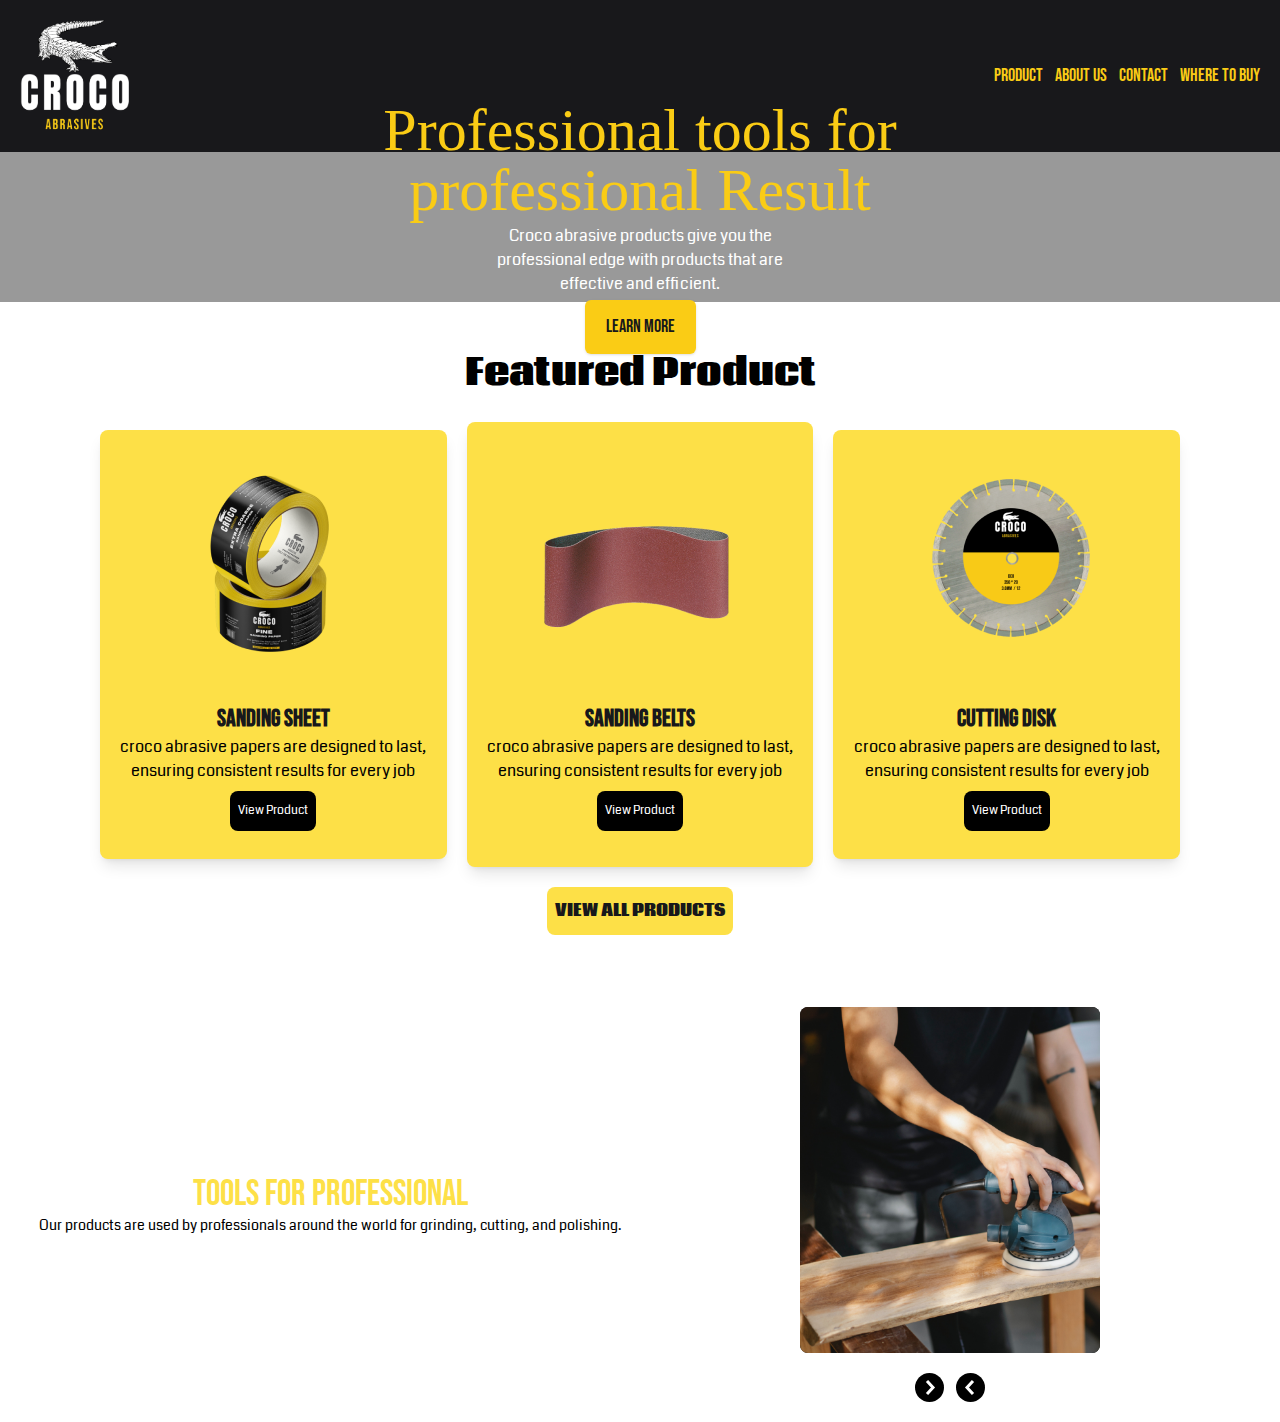
==== commit 5a99733c: "changes" ====
--- a/src/index.html
+++ b/src/index.html
@@ -58,7 +58,7 @@
                 <div class=" text-center space-y-1">
                     <h1 class="text-4xl md:text-6xl text-yellow-400 font-Monument  text-center ">Professional tools for
                         <br> professional Result</h1>
-                    <p class="text-xs max-w-xs md:text-base md:max-w-sm text-center mx-auto font-Coda text-white ">Croco
+                    <p class="text-xs max-w-xs md:text-base  w-full  text-center mx-auto font-Coda text-white ">Croco
                         abrasive products give you the professional edge with products that are effective and efficient.
                     </p>
                     <div class="inline-flex rounded-md shadow">
